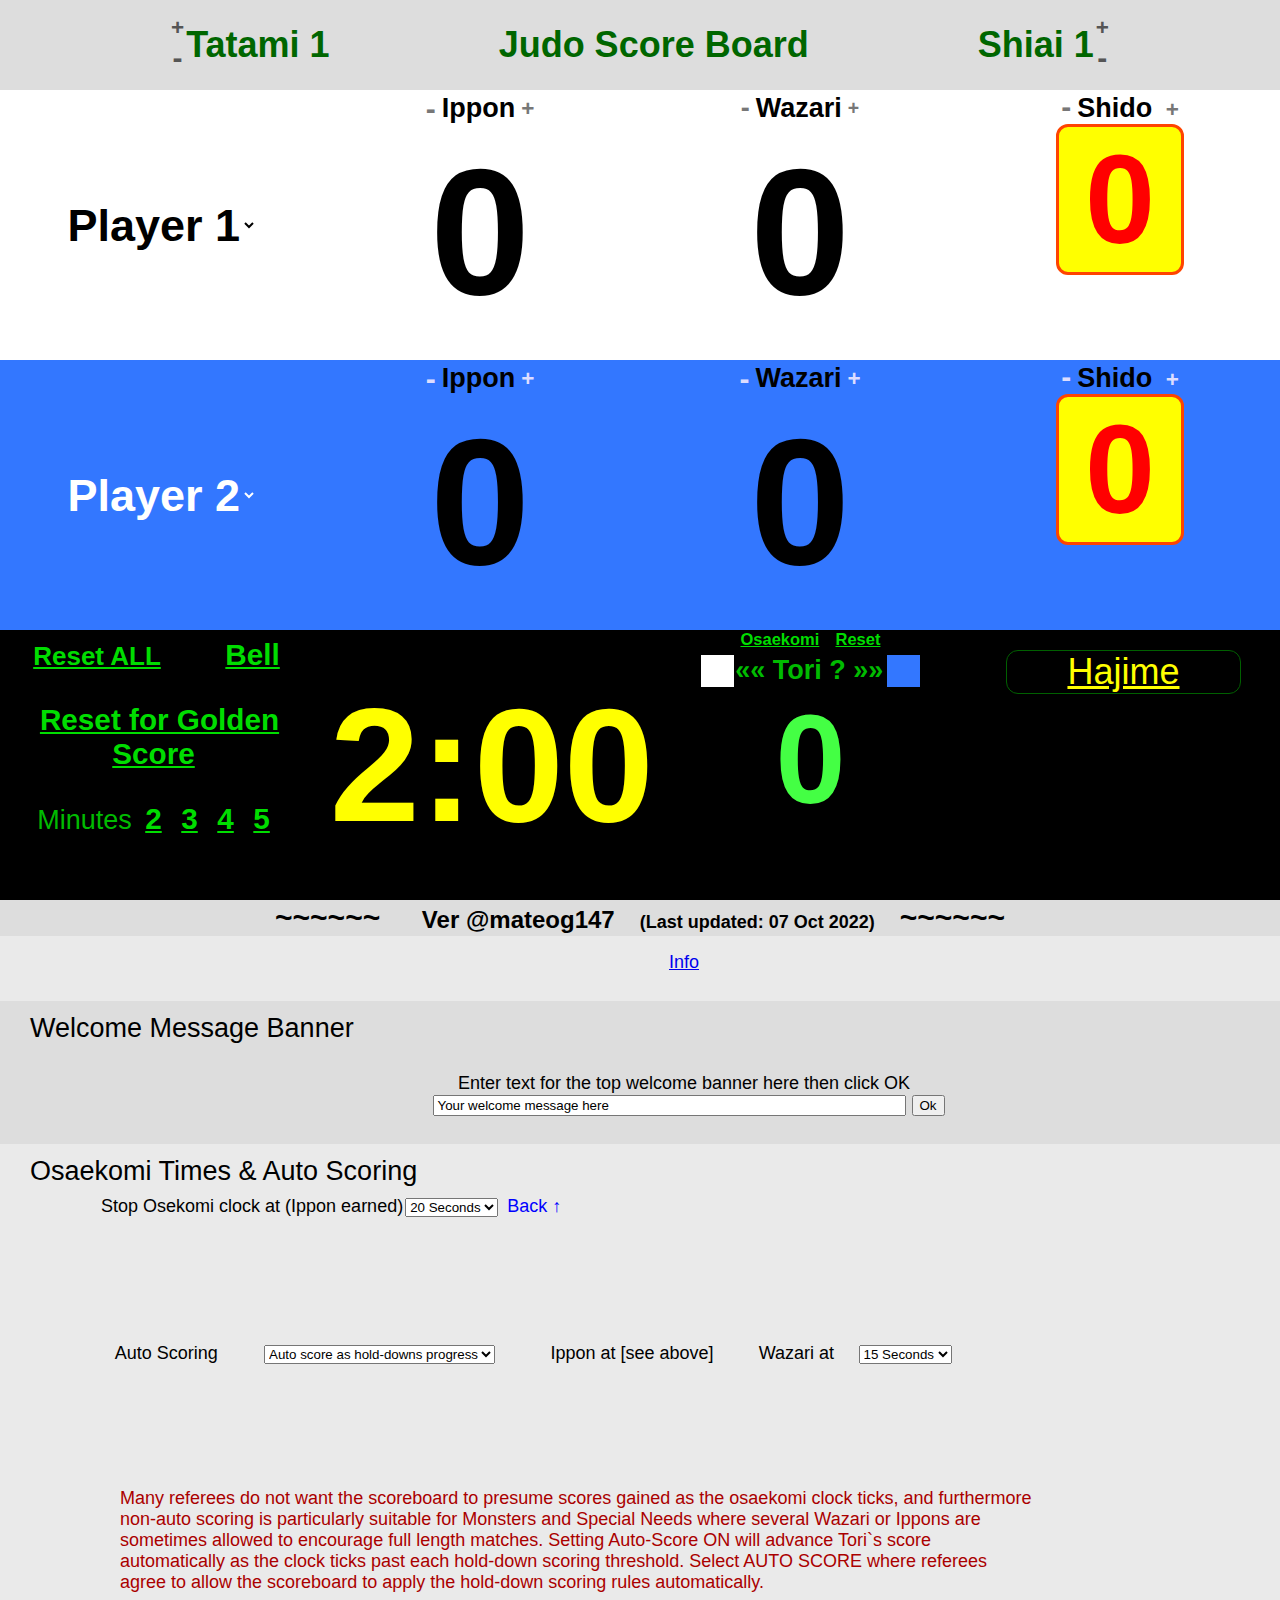
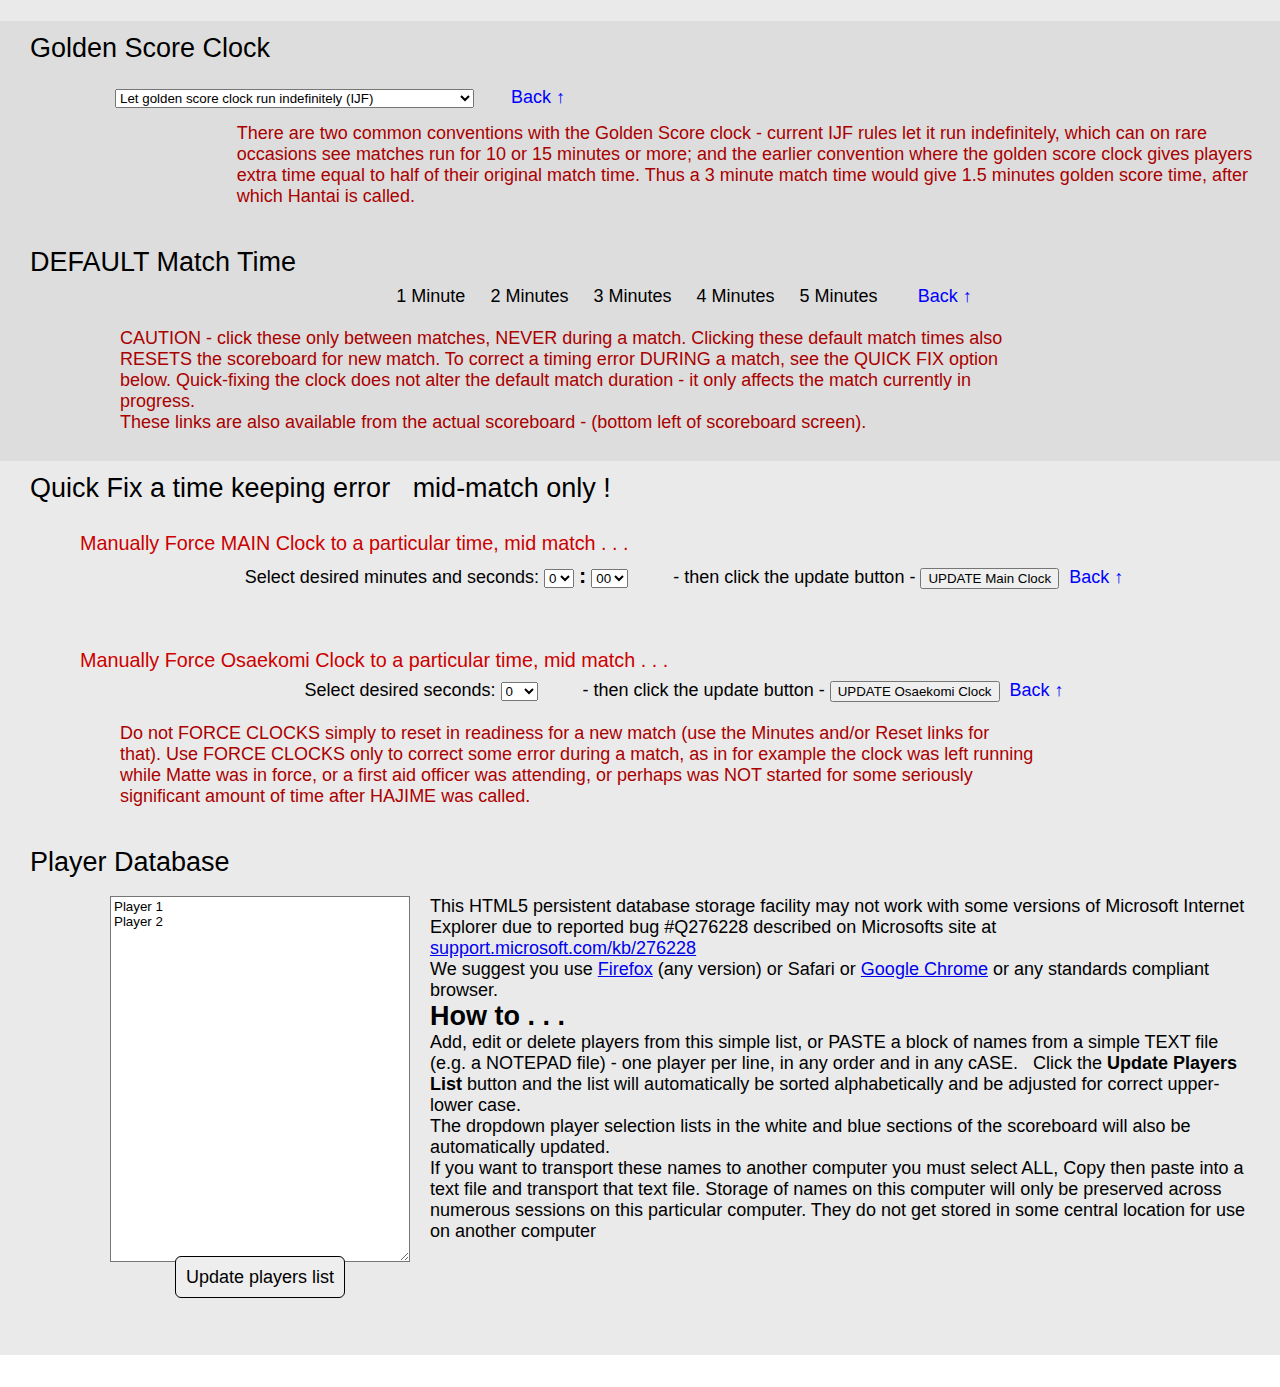
==== index.html @ b6ee3386 "fix name index file" ====
<!DOCTYPE html>
<!-- saved from url=(0014)about:internet -->
<html lang="en">
  <head>
    <meta http-equiv="Content-Type" content="text/html; charset=UTF-8" />
    <title>scorejudo</title>

    <meta name="viewport" content="width=device-width, initial-scale=1.0" />
    <meta
      name="description"
      content="ScoreJudo version 5.32 Copyright (C) Campbell Dunstan 2010-2017"
    />
    <link rel="stylesheet" href="./css/style.css" />
    <script src="./js/main.js"></script>
  </head>

  <body id="scorebody" onload="dbinit()">
    <header class="header">
      <div class="mat-container button-container">
        <div class="increase-decrease-container">
          <a class="greylink" onclick="changemat(1)" title="Increase"
            ><span class="increase-btn">+</span></a
          >
          <a class="greylink" onclick="changemat(0)" title="Decrease"
            ><span class="decrease-btn">-</span></a
          >
        </div>

        <div class="greyinfo" id="matnum">Tatami 1</div>
      </div>

      <h2 class="event-title greyinfo" id="welcome_msg">Judo Score Board</h2>

      <div class="bout-container button-container">
        <div class="greyinfo" id="matchnum">Shiai 1</div>
        <div class="increase-decrease-container">
          <a class="greylink" onclick="changematch(1)" title="Increase"
            ><span class="increase-btn">+</span></a
          >
          <a class="greylink" onclick="changematch(0)" title="Decrease"
            ><span class="decrease-btn">-</span></a
          >
        </div>
      </div>
    </header>

    <div class="info-container score-info-container" id="white__panel">
      <div class="player-selector-container">
        <select id="whiteplayername" name="wplayer" class="whiteplayer">
          <option>Player 1</option>
          <option>Player 2</option>
        </select>
      </div>
      <div class="score-container">
        <div class="whitelabel">
          <a
            class="whitelinkbare"
            title="Subtract 1 Ippon"
            onclick="changescore('whiteippon',0)"
            ><span class="decrease-btn">-</span></a
          >Ippon
          <a
            class="whitelinkbare"
            title="Add an Ippon"
            onclick="changescore('whiteippon',1)"
            ><span class="increase-btn">+</span></a
          >
        </div>
        <h2
          class="whitescore"
          title="Click for Ippon"
          id="whiteippon"
          onclick="changescore('whiteippon',1)"
        >
          0
        </h2>
      </div>
      <div class="score-container">
        <div class="whitelabel">
          <a
            class="whitelinkbare"
            title="Subtract 1 Wazari"
            onclick="changescore('whitewazari',0)"
            ><span style="font-size: 180%; font-weight: bold">-</span></a
          >Wazari
          <a
            class="whitelinkbare"
            title="Add 1 Wazari"
            onclick="changescore('whitewazari',1)"
            ><span style="font-size: 130%; font-weight: bold">+</span></a
          >
        </div>
        <div
          class="whitescore"
          title="Click for Wazari"
          id="whitewazari"
          onclick="changescore('whitewazari',1)"
        >
          0
        </div>
      </div>
      <div class="penalty-container">
        <a
          class="whitelinkbare"
          onclick="changepenalty('whitepenalty',0)"
          title="Subtract 1 Shido"
          ><span class="decrease-btn">-</span></a
        >Shido
        <a
          class="whitelinkbare"
          onclick="changepenalty('whitepenalty',1)"
          title="Add 1 Shido"
          ><span class="increase-btn">+</span></a
        >
        <h2
          class="bluepenalty"
          id="whitepenalty"
          onclick="changepenalty('whitepenalty',1)"
          title="Shido"
        >
          0
        </h2>
      </div>
    </div>

    <div
      class="info-container score-info-container bluebandcontainer"
      id="blue__panel"
    >
      <div class="player-selector-container">
        <select id="blueplayername" name="bplayer" class="blueplayer">
          <option>Player 1</option>
          <option>Player 2</option>
        </select>
      </div>
      <div class="score-container">
        <div class="bluelabel">
          <a
            class="bluelinkbare"
            title="Subtract 1 Ippon"
            onclick="changescore('blueippon',0)"
            ><span class="decrease-btn">-</span></a
          >Ippon
          <a
            class="bluelinkbare"
            title="Add 1 Ippon"
            onclick="changescore('blueippon',1)"
            ><span class="increase-btn">+</span></a
          >
        </div>
        <h2
          class="bluescore score"
          title="Click for Ippon"
          id="blueippon"
          onclick="changescore('blueippon',1)"
        >
          0
        </h2>
      </div>
      <div class="score-container">
        <div class="bluelabel">
          <a
            class="bluelinkbare"
            title="Subtract 1 Wazari"
            onclick="changescore('bluewazari',0)"
            ><span class="decrease-btn">-</span></a
          >Wazari
          <a
            class="bluelinkbare"
            title="Add 1 Wazari"
            onclick="changescore('bluewazari',1)"
            ><span class="increase-btn">+</span></a
          >
        </div>
        <h2
          class="bluescore score"
          title="Click for Wazari"
          id="bluewazari"
          onclick="changescore('bluewazari',1)"
        >
          0
        </h2>
      </div>
      <div class="penalty-container">
        <a
          class="bluelinkbare"
          onclick="changepenalty('bluepenalty',0)"
          title="Subtract 1 Shido"
          ><span class="decrease-btn">-</span></a
        >Shido
        <a
          class="bluelinkbare"
          onclick="changepenalty('bluepenalty',1)"
          title="Add 1 Shido"
          ><span class="increase-btn">+</span></a
        >
        <h2
          class="bluepenalty"
          id="bluepenalty"
          onclick="changepenalty('bluepenalty',1)"
          title="Shido"
        >
          0
        </h2>
      </div>
    </div>

    <div class="info-container time-controls-container">
      <div class="controls-container">
        <a
          class="greenlink resetall"
          onclick="resetAll()"
          title="Reset clock &amp; scores"
          >Reset ALL</a
        >
        &nbsp; &nbsp; &nbsp;
        <a
          class="greenlink"
          onclick="force_bell()"
          title="Manually ring bell for any reason, no stop no reset"
          >Bell</a
        >
        <br />
        <br />
        <a
          class="greenlink"
          id="setgold"
          onclick="resetGoldScore(1)"
          title="Reset clock only, for golden score."
          >Reset for Golden Score</a
        >
        <br />
        <br />
        <span>Minutes&nbsp;</span
        ><a
          class="greenlink"
          id="min_2"
          onclick="setdefaultmatch('2:00',2,0)"
          title="Set default Match duration to 2 minutes"
          >2</a
        >
        <a
          class="greenlink"
          id="min_3"
          onclick="setdefaultmatch('3:00',3,0)"
          title="Set default Match duration to 3 minutes"
          >3</a
        >
        <a
          class="greenlink"
          id="min_4"
          onclick="setdefaultmatch('4:00',4,0)"
          title="Set default Match duration to 4 minutes"
          >4</a
        >
        <a
          class="greenlink"
          id="min_5"
          onclick="setdefaultmatch('5:00',5,0)"
          title="Set default Match duration to 5 minutes"
          >5</a
        >
      </div>

      <div class="main-clock-container">
        <h4 class="goldenscore_GS" id="goldenscore">&nbsp;</h4>
        <h2 class="mainclock" id="mainclock" onclick="hajime_matte()">
          2:00
        </h2>
      </div>

      <div class="osaekomi-container">
        <a
          class="greenlink"
          onclick="globalholddown()"
          id="globalholddownswitch"
          >Osaekomi</a
        >
        <a class="greenlink" onclick="resetOsae(3)" id="resetswitch">Reset</a>
        <div
          class="globalosaekomiwhichplayerwrap"
          id="globalosaekomiwhichplayerwrap"
          onclick="nominateosaetori()"
        >
          <div
            title="click to flag WHITE as Tori"
            class="globalosaekomitoriwhite"
            id="globalosaekomitoriwhite"
            onclick="nominateosaetori(0)"
          ></div>
          <h4
            class="globalosaekomitoriprompt"
            id="globalosaekomitoriprompt"
            onclick="resettoriprompt()"
          >
            «« Tori ? »»
          </h4>
          <div
            title="click to flag BLUE (red) asTori"
            class="globalosaekomitoriblue"
            id="globalosaekomitoriblue"
            onclick="nominateosaetori(1)"
          ></div>
        </div>
        <h2
          title="click to Start-Stop"
          class="globalosaekomi"
          id="globalosaekomi"
          onclick="globalholddown()"
        >
          0
        </h2>
      </div>

      <div class="hajime-mate-container">
        <div
          class="hajime"
          id="hajimeswitch"
          onclick="hajime_matte()"
          title="Start-Stop (use Space Bar)"
        >
          Hajime
        </div>
        <div style="clear: both; height: 4px"></div>
      </div>
    </div>

    <table id="bottommarker" title=" " class="info-container">
      <tbody>
        <tr>
          <td
            style="background-color: #dddddd; border-bottom: 4px solid #eaeaea"
          >
            <h1>
              ~~~~~~  &nbsp; &nbsp;
              <span style="font-size: 80%">Ver @mateog147</span> &nbsp;
              <span style="font-size: 60%">(Last updated: 07 Oct 2022)</span>
              &nbsp; ~~~~~~
            </h1>
          </td>
        </th>
        <tr>
          <td
            id="download_intruct"
            class="preference-td"
            style="display: block; background-color: rgb(234, 234, 234)"
          >
           <a href="./pages/info.html">Info</a>
          </td>
        </tr>
        <tr>
          <td class="preference-td" style="background-color: #dddddd">
            <div class="preference-head">Welcome Message Banner</div>
            <p>&nbsp;</p>
            <span style="color: #000000"
              >Enter text for the top welcome banner here then click OK</span
            >
            <form name="updatewelcome">
              <label for="welcome_input">&nbsp;</label>
              <input
                id="welcome_input"
                name="welcometext"
                type="text"
                size="56"
                value="Your welcome message here"
                onfocus="enableSpacekey()"
                onblur="disableSpacekey()"
              />
              <input
                type="submit"
                name="sendwelcome"
                value="Ok"
                onclick="update_welcome(); return false;"
              />
            </form>
          </td>
        </tr>

        <tr id="osaekomi_auto">
          <td class="preference-td" style="background-color: #eaeaea">
            <div class="preference-head">Osaekomi Times &amp; Auto Scoring</div>
            <table >
              <tbody>
                <tr>
                  <td>Stop Osekomi clock at (Ippon earned)</td>
                  <td id="autoscore_ippon_2">
                    <select
                      name="setOKomiFT"
                      id="setOKomiFT"
                      onchange="setOsaeKomiScoring('setOKomiFT','i')"
                    >
                      <option value="10">10 Seconds</option>
                      <option value="15">15 Seconds</option>
                      <option selected="" value="20">20 Seconds</option>
                      <option value="25">25 Seconds</option>
                      <option value="30">30 Seconds</option>
                      <option value="35">35 Seconds</option>
                    </select>
                  </td>
                  <td>&nbsp;</td>
                  <td>
                    <a style="color: #0000ff">Back&nbsp;↑</a>
                  </td>
                </tr>
              </tbody>
            </table>
            <table class="info-container">
              <tbody>
                <tr>
                  <td>Auto Scoring</td>
                  <td>
                    <select
                      name="setOKomiAutoScore"
                      id="setOKomiAutoScore"
                      onchange="setOsaeKomiScoring('setOKomiAutoScore','a')"
                    >
                      <option  value="0">
                        Do NOT auto-score on hold downs
                      </option>
                      <option selected="" value="1">
                        Auto score as hold-downs progress
                      </option>
                    </select>
                  </td>
                  <td class="novisi" id="autoscore_ippon_1">
                    Ippon at [see above] &nbsp;
                  </td>
                  <td
                    class="novisi"
                    id="autoscore_wazari_1"
                    style="visibility: hidden"
                  >
                    Wazari at
                  </td>
                  <td
                    class="novisi"
                    id="autoscore_wazari_2"
                    style="visibility: hidden"
                  >
                    <select
                      name="setOKomiWa"
                      id="setOKomiWa"
                      onchange="setOsaeKomiScoring('setOKomiWa','w')"
                    >
                      <option value="10">10 Seconds</option>
                      <option selected="" value="15">15 Seconds</option>
                      <option value="20">20 Seconds</option>
                      <option value="25">25 Seconds</option>
                    </select>
                  </td>
                  <td
                    class="novisi"
                    id="autoscore_yuko_1"
                    style="visibility: hidden"
                  >
                    Yuko (if applic.) at
                  </td>
                  <td
                    class="novisi"
                    id="autoscore_yuko_2"
                    style="visibility: hidden"
                  >
                    <select
                      name="setOKomiYu"
                      id="setOKomiYu"
                      onchange="setOsaeKomiScoring('setOKomiYu','y')"
                    >
                      <option value="5">5 Seconds</option>
                      <option selected="" value="10">10 Seconds</option>
                      <option value="15">15 Seconds</option>
                      <option value="20">20 Seconds</option>
                    </select>
                  </td>
                </tr>
              </tbody>
            </table>
            <div
              style="
                padding-left: 20px;
                text-align: left;
                color: #aa0000;
                width: 80%;
              "
            >
              Many referees do not want the scoreboard to presume scores gained
              as the osaekomi clock ticks, and furthermore non-auto scoring is
              particularly suitable for Monsters and Special Needs where several
              Wazari or Ippons are sometimes allowed to encourage full length
              matches. Setting Auto-Score ON will advance Tori`s score
              automatically as the clock ticks past each hold-down scoring
              threshold. Select AUTO SCORE where referees agree to allow the
              scoreboard to apply the hold-down scoring rules automatically.
            </div>
          </td>
        </tr>
        <tr>
          <td class="preference-td" style="background-color: #dddddd">
            <div class="preference-head">Golden Score Clock</div>
            <table style="border-collapse: separate; border-spacing: 14px">
              <tbody>
                <tr>
                  <td>
                    <select
                      name="manageGoldenScore"
                      id="manageGoldenScore"
                      onchange="manage_golden_score('manageGoldenScore')"
                    >
                      <option selected="" value="30000">
                        Let golden score clock run indefinitely (IJF)
                      </option>
                      <option value="0">
                        Stop golden score clock &amp; ring bell at
                        Half-of-Match-Time
                      </option>
                    </select>
                  </td>
                  <td>&nbsp;</td>
                  <td>
                    <a style="color: #0000ff">Back&nbsp;↑</a>
                  </td>
                </tr>
              </tbody>
            </table>
            <div
              style="
                float: right;
                width: 90%;
                padding-left: 20px;
                text-align: left;
                color: #aa0000;
              "
            >
              There are two common conventions with the Golden Score clock -
              current IJF rules let it run indefinitely, which can on rare
              occasions see matches run for 10 or 15 minutes or more; and the
              earlier convention where the golden score clock gives players
              extra time equal to half of their original match time. Thus a 3
              minute match time would give 1.5 minutes golden score time, after
              which Hantai is called.
            </div>
          </td>
        </tr>
        <tr id="default_matchtimes">
          <td class="preference-td" style="background-color: #dddddd">
            <div class="preference-head">DEFAULT Match Time</div>
            <a
              class="xgreenlink"
              id="min_1_2"
              onclick="setdefaultmatch('1:00',1,0)"
              title="Set default Match duration to 1 minute"
              >1 Minute</a
            >
            &nbsp; &nbsp;
            <a
              class="xgreenlink"
              id="min_2_2"
              onclick="setdefaultmatch('2:00',2,0)"
              title="Set default Match duration to 2 minutes"
              >2 Minutes</a
            >
            &nbsp; &nbsp;
            <a
              class="xgreenlink"
              id="min_3_2"
              onclick="setdefaultmatch('3:00',3,0)"
              title="Set default Match duration to 3 minutes"
              >3 Minutes</a
            >
            &nbsp; &nbsp;
            <a
              class="xgreenlink"
              id="min_4_2"
              onclick="setdefaultmatch('4:00',4,0)"
              title="Set default Match duration to 4 minutes"
              >4 Minutes</a
            >
            &nbsp; &nbsp;
            <a
              class="xgreenlink"
              id="min_5_2"
              onclick="setdefaultmatch('5:00',5,0)"
              title="Set default Match duration to 5 minutes"
              >5 Minutes</a
            >
            &nbsp; &nbsp; &nbsp;&nbsp;&nbsp;<a style="color: #0000ff"
              >Back&nbsp;↑</a
            >
            <p>&nbsp;</p>
            <div
              style="
                padding-left: 20px;
                text-align: left;
                color: #aa0000;
                width: 80%;
              "
            >
              CAUTION - click these only between matches, NEVER during a match.
              Clicking these default match times also RESETS the scoreboard for
              new match. To correct a timing error DURING a match, see the QUICK
              FIX option below. Quick-fixing the clock does not alter the
              default match duration - it only affects the match currently in
              progress. <br />These links are also available from the actual
              scoreboard - (bottom left of scoreboard screen).
            </div>
          </td>
        </tr>
        <tr id="quickfix">
          <td class="preference-td" style="background-color: #eaeaea">
            <div class="preference-head">
              Quick Fix a time keeping error &nbsp; mid-match only !
            </div>
            <div class="preference-subhead">
              Manually Force MAIN Clock to a particular time, mid match . . .
            </div>
            Select desired minutes and seconds:
            <select id="forceclockmins">
              <option value="0">0</option>
              <option value="1">1</option>
              <option value="2">2</option>
              <option value="3">3</option>
              <option value="4">4</option>
              <option value="5">5</option>
              <option value="6">6</option>
              <option value="7">7</option>
              <option value="8">8</option>
              <option value="9">9</option>
            </select>
            <span style="font-weight: bold; font-size: 120%">:</span>
            <select id="forceclocksecs">
              <option value="00">00</option>
              <option value="01">01</option>
              <option value="02">02</option>
              <option value="03">03</option>
              <option value="04">04</option>
              <option value="05">05</option>
              <option value="06">06</option>
              <option value="07">07</option>
              <option value="08">08</option>
              <option value="09">09</option>
              <option value="10">10</option>
              <option value="11">11</option>
              <option value="12">12</option>
              <option value="13">13</option>
              <option value="14">14</option>
              <option value="15">15</option>
              <option value="16">16</option>
              <option value="17">17</option>
              <option value="18">18</option>
              <option value="19">19</option>
              <option value="20">20</option>
              <option value="21">21</option>
              <option value="22">22</option>
              <option value="23">23</option>
              <option value="24">24</option>
              <option value="25">25</option>
              <option value="26">26</option>
              <option value="27">27</option>
              <option value="28">28</option>
              <option value="29">29</option>
              <option value="30">30</option>
              <option value="31">31</option>
              <option value="32">32</option>
              <option value="33">33</option>
              <option value="34">34</option>
              <option value="35">35</option>
              <option value="36">36</option>
              <option value="37">37</option>
              <option value="38">38</option>
              <option value="39">39</option>
              <option value="40">40</option>
              <option value="41">41</option>
              <option value="42">42</option>
              <option value="43">43</option>
              <option value="44">44</option>
              <option value="45">45</option>
              <option value="46">46</option>
              <option value="47">47</option>
              <option value="48">48</option>
              <option value="49">49</option>
              <option value="50">50</option>
              <option value="51">51</option>
              <option value="52">52</option>
              <option value="53">53</option>
              <option value="54">54</option>
              <option value="55">55</option>
              <option value="56">56</option>
              <option value="57">57</option>
              <option value="58">58</option>
              <option value="59">59</option>
            </select>
            &nbsp; &nbsp; &nbsp; &nbsp; - then click the update button -
            <button
              onclick="force_main_clock('forceclockmins', 'forceclocksecs')"
            >
              UPDATE Main Clock</button
            >&nbsp;&nbsp;<a style="color: #0000ff">Back&nbsp;↑</a>
          </td>
        </tr>
        <tr>
          <td class="preference-td" style="background-color: #eaeaea">
            <div class="preference-subhead">
              Manually Force Osaekomi Clock to a particular time, mid match . .
              .
            </div>
            Select desired seconds:
            <select id="forceosaeclocksecs">
              <option value="0">0</option>
              <option value="1">1</option>
              <option value="2">2</option>
              <option value="3">3</option>
              <option value="4">4</option>
              <option value="5">5</option>
              <option value="6">6</option>
              <option value="7">7</option>
              <option value="8">8</option>
              <option value="9">9</option>
              <option value="10">10</option>
              <option value="11">11</option>
              <option value="12">12</option>
              <option value="13">13</option>
              <option value="14">14</option>
              <option value="15">15</option>
              <option value="16">16</option>
              <option value="17">17</option>
              <option value="18">18</option>
              <option value="19">19</option>
              <option value="20">20</option>
              <option value="21">21</option>
              <option value="22">22</option>
              <option value="23">23</option>
              <option value="24">24</option>
              <option value="25">25</option>
            </select>
            &nbsp; &nbsp; &nbsp; &nbsp; - then click the update button -
            <button onclick="force_osae_clock('forceosaeclocksecs')">
              UPDATE Osaekomi Clock</button
            >&nbsp;&nbsp;<a style="color: #0000ff">Back&nbsp;↑</a>
            <p>&nbsp;</p>
            <div
              style="
                padding-left: 20px;
                text-align: left;
                color: #aa0000;
                width: 80%;
              "
            >
              Do not FORCE CLOCKS simply to reset in readiness for a new match
              (use the Minutes and/or Reset links for that). Use FORCE CLOCKS
              only to correct some error during a match, as in for example the
              clock was left running while Matte was in force, or a first aid
              officer was attending, or perhaps was NOT started for some
              seriously significant amount of time after HAJIME was called.
            </div>
          </td>
        </tr>

        <tr>
          <td class="preference-td" style="background-color: #eaeaea">
            <div class="preference-head">Player Database</div>
            <table>
              <tbody>
                <tr>
                  <td style="padding: 10px; vertical-align: top">
                    <textarea
                      id="playersnames"
                      rows="24"
                      style="
                        width: 300px;
                        padding-left: 3px;
                        text-align: left;
                        background-color: #ffffff;
                      "
                      onfocus="enableSpacekey()"
                      onblur="disableSpacekey()"
                    ></textarea>
                    <p>
                      <a
                        class="radii"
                        style="padding: 10px; background-color: #eeeeee"
                        onclick="updateplayers()"
                        >Update players list</a
                      >
                    </p>
                  </td>
                  <td
                    style="padding: 10px; text-align: left; vertical-align: top"
                  >
                    This HTML5 persistent database storage facility may not work
                    with some versions of Microsoft Internet Explorer due to
                    reported bug #Q276228 described on Microsofts site at<br />
                    <a
                      href="http://support.microsoft.com/kb/276228"
                      target="_blank"
                      >support.microsoft.com/kb/276228</a
                    >
                    <p>
                      We suggest you use
                      <a
                        href="http://www.mozilla.org/en-US/firefox/new"
                        target="_blank"
                        >Firefox</a
                      >
                      (any version) or Safari or
                      <a href="http://www.google.com/chrome" target="_blank"
                        >Google Chrome</a
                      >
                      or any standards compliant browser.
                    </p>
                    <h2>How to . . .</h2>
                    <p>
                      Add, edit or delete players from this simple list, or
                      PASTE a block of names from a simple TEXT file (e.g. a
                      NOTEPAD file) - one player per line, in any order and in
                      any cASE. &nbsp; Click the
                      <b>Update Players List</b> button and the list will
                      automatically be sorted alphabetically and be adjusted for
                      correct upper-lower case.
                    </p>
                    <p>
                      The dropdown player selection lists in the white and blue
                      sections of the scoreboard will also be automatically
                      updated.
                    </p>
                    <p>
                      If you want to transport these names to another computer
                      you must select ALL, Copy then paste into a text file and
                      transport that text file. Storage of names on this
                      computer will only be preserved across numerous sessions
                      on this particular computer. They do not get stored in
                      some central location for use on another computer
                    </p>
                  </td>
                </tr>
              </tbody>
            </table>
          </td>
        </tr>
        <tr>
          <td
            id="playerpicker"
            style="
              min-height: 80px;
              text-align: left;
              padding: 6px;
              background-color: #eaeaea;
              font-size: 15px;
            "
          >
            <p>&nbsp;</p>
          </td>
        </tr>
        <tr>
          <td
            style="
              text-align: left;
              padding: 16px;
              background-color: #ffffff;
              font-size: 15px;
            "
          >
    
            
            <div id="bell">
              <audio
                id="audiotagbell"
                src="[data-uri]"
              ></audio>
             
            </div>
          </td>
        </tr>
      </tbody>
    </table>

    <script>
      masterstopwatch();
    </script>
  </body>
</html>
---- css/style.css ----
*{
    font-family: sans-serif;
    box-sizing: border-box;
    margin: 0;
    padding: 0 auto;
}

.header{
    height: 10vh;
    display: flex;
    flex-direction: row;
    justify-content: space-evenly;
    background-color: #dddddd;
}

.header .event-title{
    align-self: center;
}

.button-container{
    padding: 4px;
    display: flex;
    flex-direction: row;
    align-items: center;
}

.increase-decrease-container{
    display: flex;
    flex-direction: column;
}

.bluelinkbare {
    font-size: 15px;
    font-weight: bold;
    color: #ddddff;
    text-decoration: none;
    padding-left: 6px;
    padding-right: 6px;
}

.bluelinkbare:hover {
    background-color: #1111dd;
}


.whitelinkbare {
    font-size: 15px;
    font-weight: bold;
    color: #777777;
    text-decoration: none;
    padding-left: 6px;
    padding-right: 6px;
}

.whitelinkbare:hover {
    background-color: #dddddd;
}

.increase-btn{
    font-size: 150%; 
    font-weight: bold
}

.decrease-btn{
    font-size: 200%; 
    font-weight: bold
}

.button-container{
    display: flex;
}

.info-container{
    width: 100%;
    height: 30vh;
}

.score-info-container{
    display: grid;
    grid-template-columns: repeat(4,1fr);
}


.player-selector-container{
    height: 100%;
    display: flex;
    justify-content: center;
    align-items: center;
}

.score-container{
    height: 100%;
}

.bluebandcontainer{
background-color: #3377ff;
}
.whitelabel{
    height: 14%;
    display: flex;
    flex-direction: row;
    justify-content: center;
    align-items: center;
    text-decoration: none;
    font-size: 3vh;
    font-weight: bold;
    color: #000000;
}
.bluelabel {
    height: 14%;
    display: flex;
    flex-direction: row;
    justify-content: center;
    align-items: center;
    text-decoration: none;
    font-size: 3vh;
    font-weight: bold;
    color: #000000;
}
.whitescore {
    height: 86%;
    cursor: pointer;
    text-decoration: none;
    font-size: 20vh;
    font-weight: bold;
    color: #000000;
}

.bluescore {
    cursor: pointer;
    text-decoration: none;
    font-size: 20vh;
    font-weight: bold;
    color: #000000;
}

.penalty-container{
    justify-items: center;
    font-size: 3vh;
    font-weight: bold;
}

.bluepenalty {
    cursor: pointer;
    width: 40%;
    margin:  auto;
    text-decoration: none;
    font-size: 14vh;
    font-weight: bold;
    color: #ff0000;
    border: 3px solid #ff4400;
    background-color: #ffff00;

    border-radius: 12px;
}

.time-controls-container{
    background-color: #000000;
    display: grid;
    grid-template-columns: repeat(4,1fr);
}

.main-clock-container{
    display: flex;
    flex-direction: row;
    align-items: center;
    justify-content: flex-end;
}

.mainclock {
    font-size: 18vh;
    font-weight: bold;
    color: #ffff00;
    cursor: pointer;
}

.goldenscore_GS {
    font-size: 400%;
    padding: 0px;
    color: #ffaa00;
    font-weight: bold;
}

.controls-container{
    padding: 8px;
    font-size: 3vh;
    color: #00bb00;
}

.greenlink {
    font-weight: bold;
    color: #00dd00;
    text-decoration: underline;
    padding-left: 6px;
    padding-right: 6px;
    font-size: 110%;
}

.greenlink:hover {
    background-color: #003800;
    cursor: pointer;
}

.resetall {
    font-weight: bold;
    font-size: 26px;
}

.globalosaekomi {
    cursor: pointer;
    font-size: 14vh;
    font-weight: bold;
    color: #44ff44;
    margin-top: -20px;
    border: 0px solid #ffff00;
}



.globalosaekomitoriprompt {
    font-size: 3vh;
    width: 69%;
    height: 3.5vh;
    color:#00bb00;
    font-weight: bold;
    text-align: center;
    float: left;
}

.globalosaekomitoriwhite {
    font-size: 3vh;
    cursor: pointer;
    width: 15%;
    height: 3.5vh;
    background-color: #ffffff;
    float: left;
    font-weight: bold;
}

.globalosaekomitoriblue {
    font-size: 3vh;
    cursor: pointer;
    width: 15%;
    height: 3.5vh;
    background-color: #3377ff;
    float: right;
    color: #ffffff;
    font-weight: bold;
}

.hajime-mate-container{
    display: flex;
    flex-direction: column;
    align-items: center;
}

.hajime {
    margin-top: 20px ;
    text-decoration: underline;
    cursor: pointer;
    font-size: 4vh;
    color: #ffff00;
    border: 1px solid #006000;
    border-radius: 12px;
    width:  75%;
}

.hajime:hover {
    background-color: #003800;
}

div.sonomama {
    margin-top: 10px;
}

.info-container{
    width: 100%;
}

html {
    background-color: #ffffff;
    font-family: sans-serif;
}

body {
    font-size: 15px;
    background-color: #ffffff;
    padding: 0px;
    margin: 0px;
    
}

table {
    border-collapse: collapse;
    border: 0px;
}

.radii {
    border-radius: 6px;
    border: 1px solid #000000;
}

input.banner {
    font-size: 250%;
    font-weight: bold;
    color: #006600;
    background-color: #dddddd;
    text-align: center;
    border: 0px solid #ff0000;
}

table.infotable {
    border-bottom: 0px solid #000000;
}

.greyinfo {
    text-decoration: none;
    font-size: 240%;
    font-weight: bold;
    color: #006600;
}

div {
    border: 0px solid #000000;
    display: block;
    text-align: center;
}

td {
    text-align: center;
}



.preference-head {
    text-align: left;
    clear: both;
    font-size: 150%;
    padding-bottom: 8px;
    margin-left: -70px;
}

.preference-subhead {
    text-align: left;
    clear: both;
    color: #cc0000;
    font-size: 110%;
    padding-bottom: 8px;
    padding-top: 20px;
    margin-left: -20px;
}

.preference-td {
    padding: 12px;
    padding-left: 100px;
    padding-bottom: 28px;
    font-size: 120%;
}










div.leg-grab {
    cursor: pointer;
    color: #aaaaaa;
}

a.bluelink {
    font-size: 15px;
    font-weight: bold;
    color: #ddddff;
    text-decoration: underline;
    padding-left: 6px;
    padding-right: 6px;
}

a.bluelink:hover {
    background-color: #1111dd;
}





a.greylink {
    font-size: 15px;
    font-weight: bold;
    color: #555555;
    text-decoration: none;
    padding-left: 2px;
    padding-right: 2px;
}

a.greylink:hover {
    background-color: #ffffff;
}

.blueplayer {
    font-size: 300%;
    font-weight: bold;
    color: #ffffff;
    background-color: #3377ff;
    border: 0px solid #0000ff;
}

.whiteplayer {
    font-size: 300%;
    font-weight: bold;
    color: #000000;
    background-color: #ffffff;
    border: 0px solid #aaaaaa;
}



/*
div.globalosaekomi { cursor:pointer
font-size:600%
font-weight:bold
color:#ffff00; }
*/
div.osaekomiblue {
    cursor: pointer;
    font-size: 700%;
    font-weight: bold;
    color: #44ff44;
}

div.osaekomiwhite {
    cursor: pointer;
    font-size: 700%;
    font-weight: bold;
    color: #00bb00;
}

div.globalosaekomiwhichplayerwrap {
    clear: both;
    width: 70%;
    height: 22px;
    text-align: center;
    margin-top: 6px;
    margin-left: auto;
    margin-right: auto;
    font-size: 15px !important;
}







div.goldenscore {
    font-size: 300%;
    color: #ffff00;
}


div.smallfry {
    font-size: 15px;
}

.novisi {
    visibility: hidden;
}



.handwrapper {
    display: table-cell;
    text-align: center;
    width: 4%;
}

.handwrapper div {
    width: 98%;
    margin-top: 10px;
    padding: 6px;
    border: 1px solid #aaaaff;
}

.handwrapper div:hover {
    border: 1px solid #000000;
    /*opacity:0.50;*/
}

.handwrapper img {
    width: 100%;
}
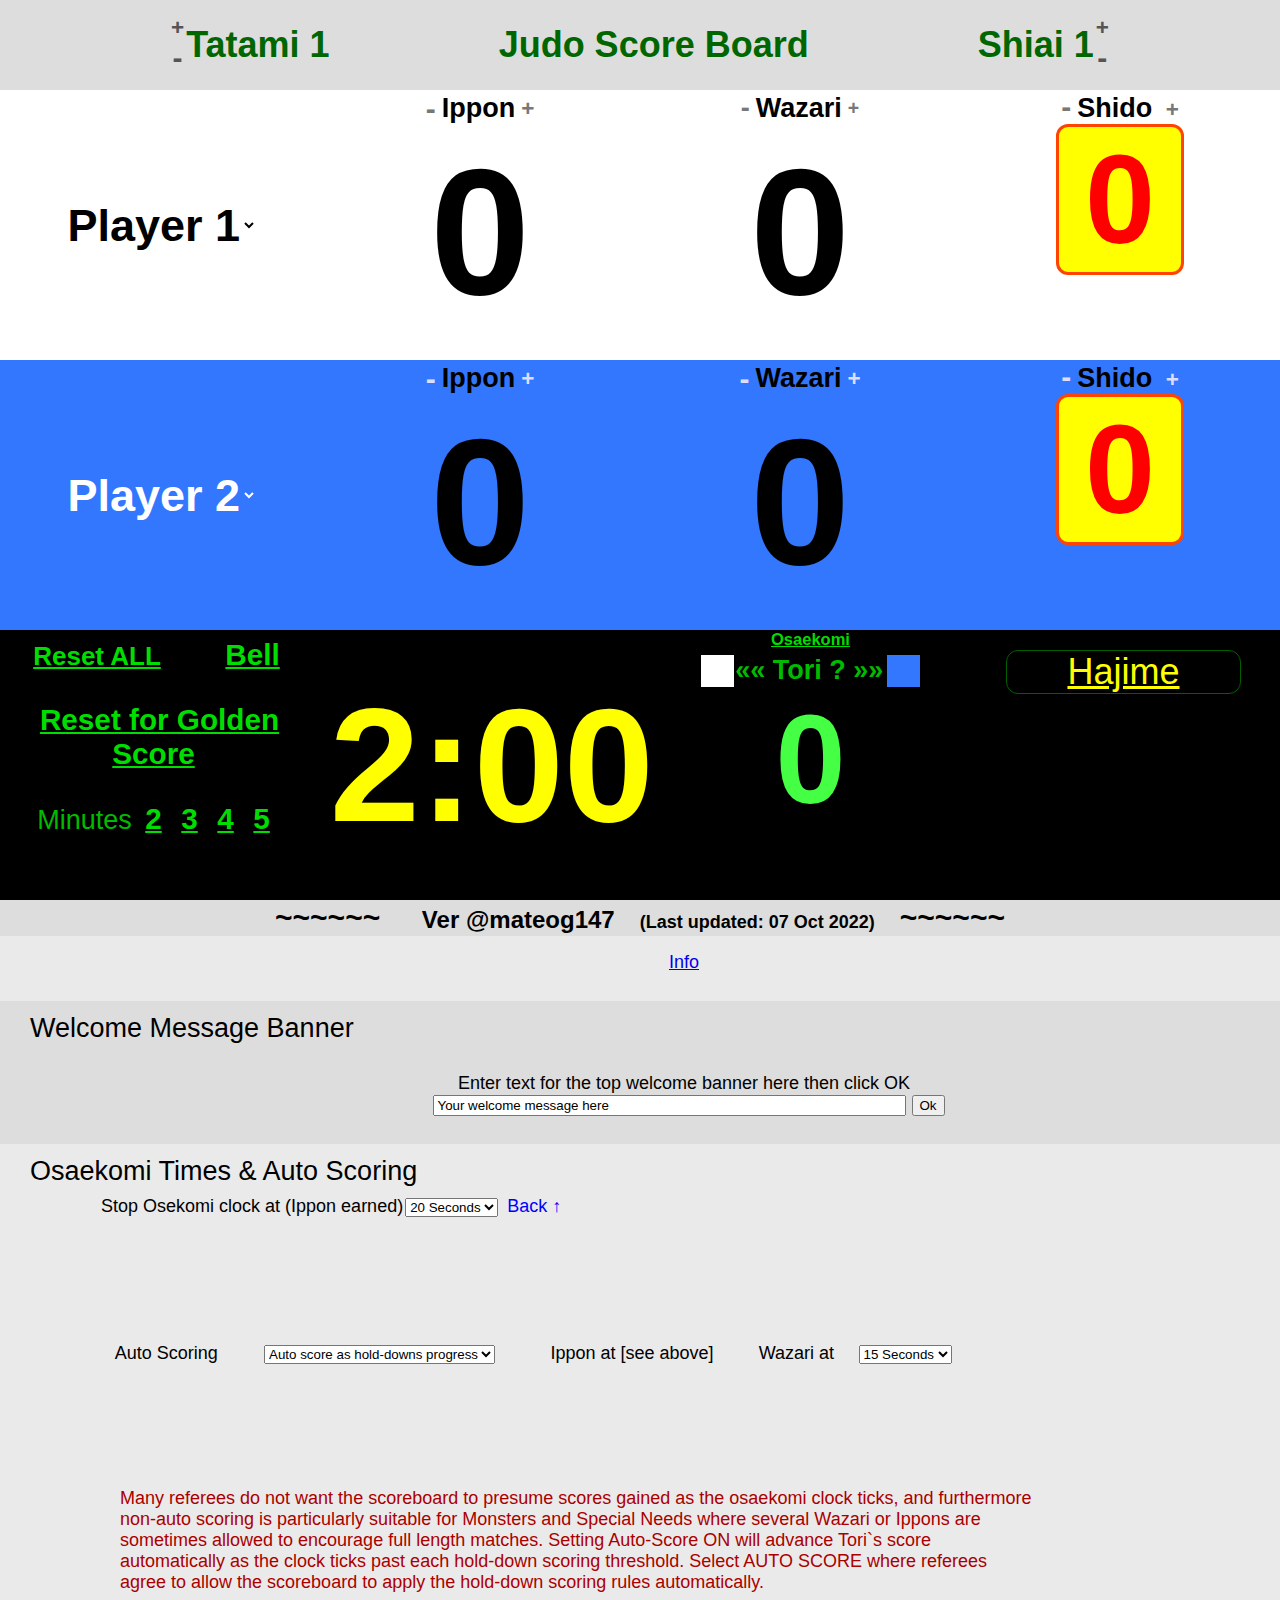
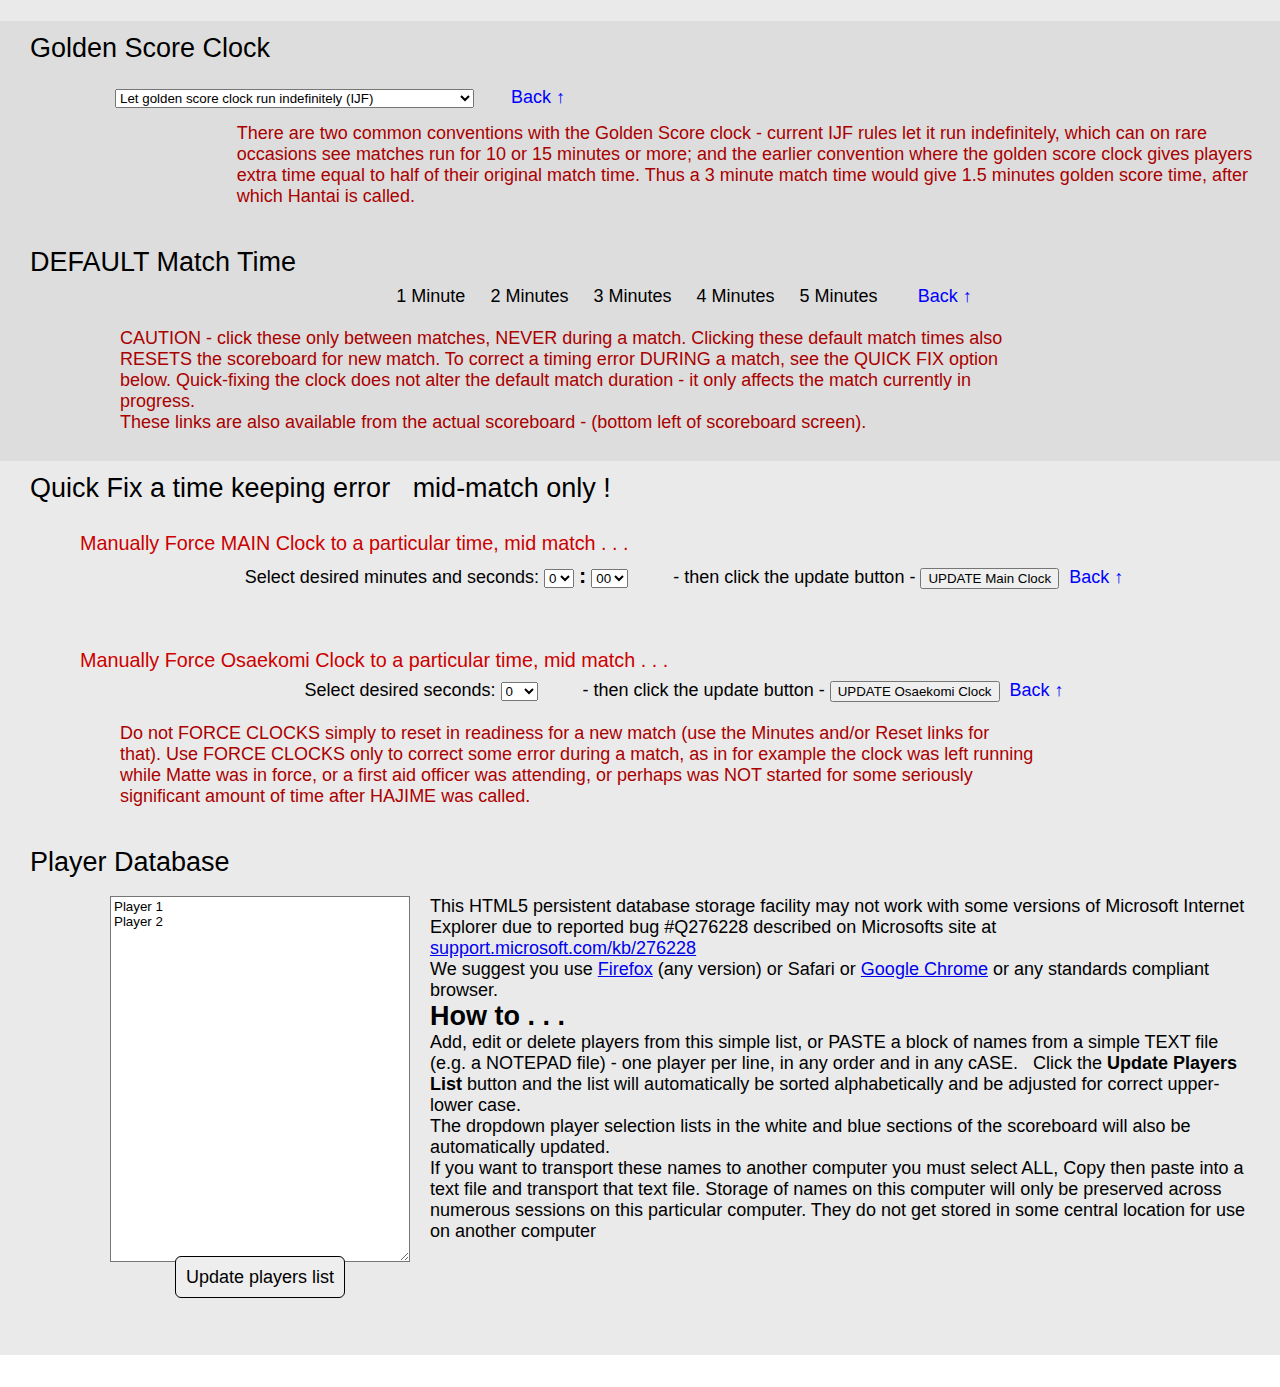
==== commit 701b3106: "fix osaekomi button" ====
--- a/index.html
+++ b/index.html
@@ -272,11 +272,9 @@
       <div class="osaekomi-container">
         <a
           class="greenlink"
-          onclick="globalholddown()"
           id="globalholddownswitch"
           >Osaekomi</a
         >
-        <a class="greenlink" onclick="resetOsae(3)" id="resetswitch">Reset</a>
         <div
           class="globalosaekomiwhichplayerwrap"
           id="globalosaekomiwhichplayerwrap"
